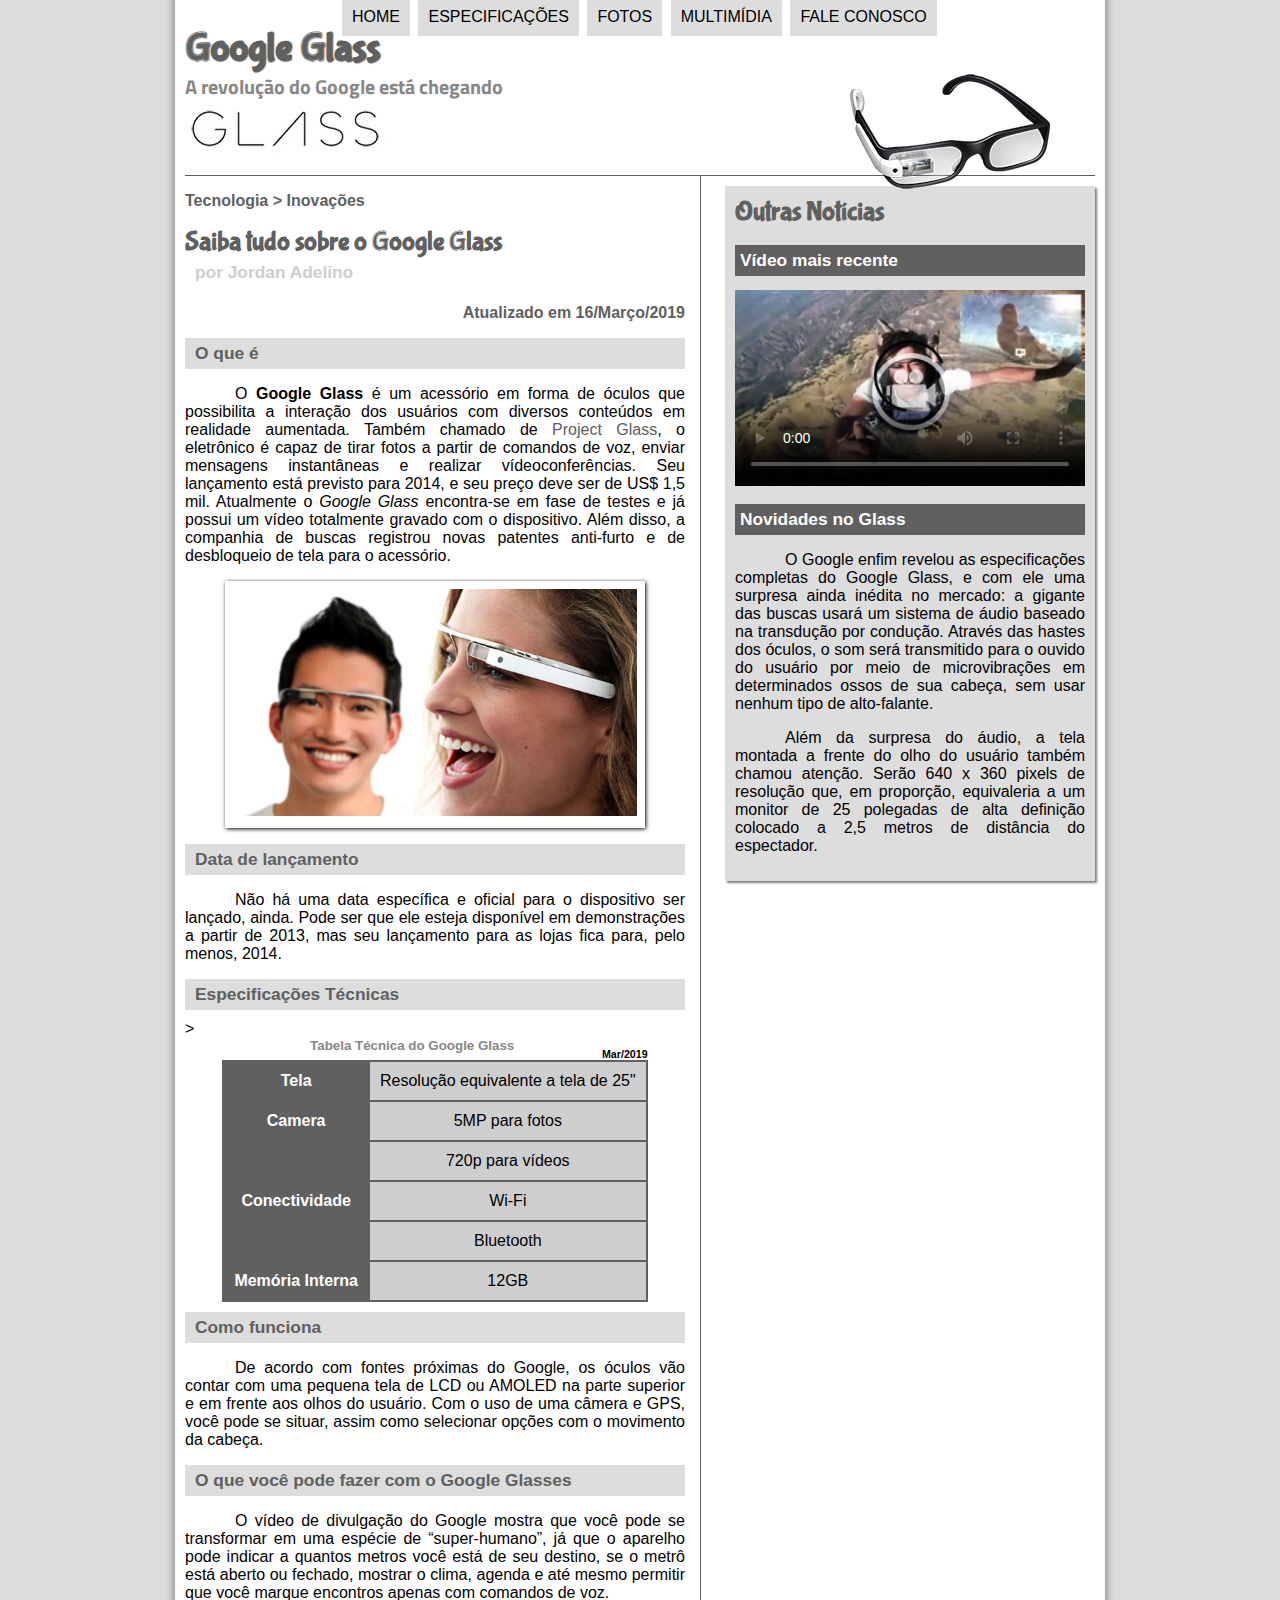
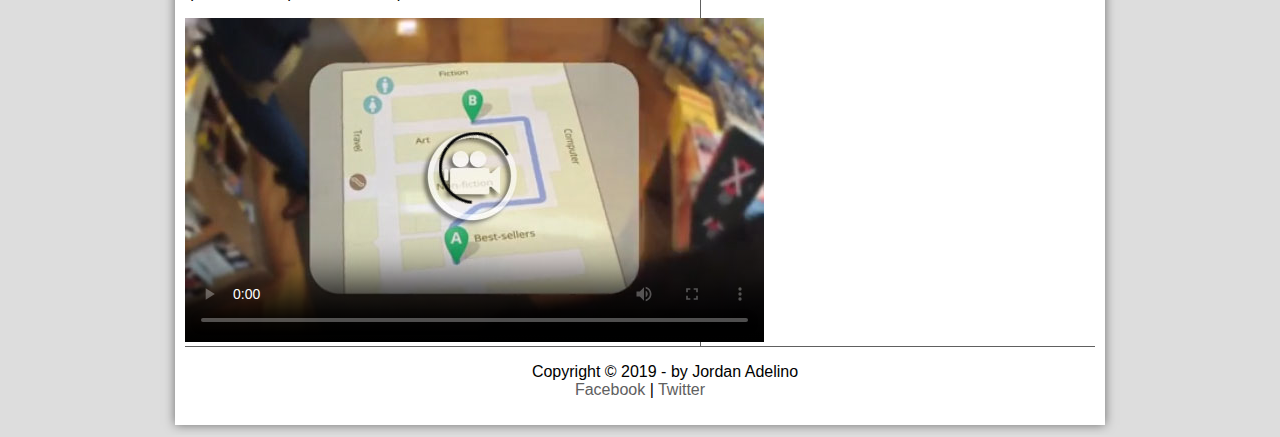
==== index.html @ 3ca98207 "Add files via upload" ====
<!DOCTYPE html>
<html lang="pt-br">
    <head>
        <meta charset="UTF-8"/>
        <title>Tudo sobre Google Glass</title>
        <link rel="stylesheet" type="text/css" href="_css/estilo.css"/>
    </head>
        <script language='javascript' src="_javascript/funcoes.js"></script>
    <body>
        <div id="interface">
            <header id="cabecalho">
                <hgroup>
                    <h1>Google Glass</h1>
                    <h2>A revolução do Google está chegando</h2>
                </hgroup>

                <img id="icone" src="_imagens/glass-oculos-preto-peq.png">
                <nav id="menu">
                    <h1>Menu Principal</h1>
                    <ul>
                        <li onmouseover="mudaFoto('_imagens/home.png')"onmouseout="mudaFoto('_imagens/glass-oculos-preto-peq.png')"><a href="index.html">Home</a></li>
                        <li onmouseover="mudaFoto('_imagens/especificacoes.png')"onmouseout="mudaFoto('_imagens/glass-oculos-preto-peq.png')"><a href="specs.html">Especificações</a></li>
                        <li onmouseover="mudaFoto('_imagens/fotos.png')"onmouseout="mudaFoto('_imagens/glass-oculos-preto-peq.png')"><a href="fotos.html">Fotos</a></li>
                        <li onmouseover="mudaFoto('_imagens/multimidia.png')"onmouseout="mudaFoto('_imagens/glass-oculos-preto-peq.png')"><a href="multimidia.html">Multimídia</a></li>
                        <li onmouseover="mudaFoto('_imagens/contato.png')"onmouseout="mudaFoto('_imagens/glass-oculos-preto-peq.png')"><a href="fale-conosco.html">Fale conosco</a></li>
                    </ul>
                </nav>
            </header>
            <section id="corpo">
                <article id="noticia-principal">
                    <header id="cabecalho-artigo">
                        <hgroup>
                            <h3>Tecnologia > Inovações</h3>
                            <h1>Saiba tudo sobre o Google Glass</h1>
                            <h2>por Jordan Adelino</h2>
                            <h3 class="direita">Atualizado em 16/Março/2019</h3>
                        </hgroup>
                    </header>
                    <h2 style="text-align: left;">O que é</h2>
                        <p>O <b><span style="text-decoration: none;">Google Glass</span></b> é um acessório em forma de óculos que possibilita a interação dos usuários com diversos conteúdos em realidade aumentada. Também chamado de <a href="http://glass.google.com" target="_blank">Project Glass</a>, o eletrônico é capaz de tirar fotos a partir de comandos de voz, enviar mensagens instantâneas e realizar vídeo&shy;con&shy;ferên&shy;cias. Seu lançamento está previsto para 2014, e seu preço deve ser de US$ 1,5 mil. Atualmente o <em>Google Glass</em> encontra-se em fase de testes e já possui um vídeo totalmente gravado com o dispositivo. Além disso, a companhia de buscas registrou novas patentes anti-furto e de desbloqueio de tela para o acessório.</p style>

                    <figure class="foto-legenda">
                        <img src="_imagens/glass-quadro-homem-mulher.jpg"/>
                        <figcaption>
                            <h3>Google Glass</h3>
                            <p>Uma nova maneira de ver o mundo.</p>
                        </figcaption>
                    </figure>

                    <h2>Data de lançamento</h2>
                    <p>Não há uma data específica e oficial para o dispositivo ser lançado, ainda. Pode ser que ele esteja disponível em demonstrações a partir de 2013, mas seu lançamento para as lojas fica para, pelo menos, 2014.</p>

                    <h2>Especificações Técnicas</h2>
                    <table id="tabelaspec">
                        <caption>Tabela Técnica do Google Glass <span>Mar/2019</span></caption>

                        <tr><td class="ce">Tela</td><td class="cd">Resolução equivalente a tela de 25"</td></tr>
                        <tr><td rowspan="2" class="ce">Camera</td><td class="cd">5MP para fotos</td>></tr>
                        <tr><td class="cd">720p para vídeos</td></tr>
                        <tr><td rowspan="2" class="ce">Conectividade</td> <td class="cd">Wi-Fi</td></tr>
                        <tr><td class="cd">Bluetooth</td></tr>
                        <tr><td class="ce">Memória Interna<td class="cd">12GB</td></tr>
                    </table>

                    <h2>Como funciona</h2>
                    <p>De acordo com fontes próximas do Google, os óculos vão contar com uma pequena tela de LCD ou AMOLED na parte superior e em frente aos olhos do usuário. Com o uso de uma câmera e GPS, você pode se situar, assim como selecionar opções com o movimento da cabeça.</p>

                    <h2>O que você pode fazer com o Google Glasses</h2>
                    <p>O vídeo de divulgação do Google mostra que você pode se transformar em uma espécie de “super-<wbr/>humano”, já que o aparelho pode indicar a quantos metros você está de seu destino, se o metrô está aberto ou fechado, mostrar o clima, agenda e até mesmo permitir que você marque encontros apenas com comandos de voz.</p>
                    <div id="videos_principais1">
                        <video id="filme01" controls="controls" poster="_imagens/video-mini01.jpg">
                            <source src="_media/one-day.mp4" type="video/mp4"/>
                        </video>
                    </div>
                </article>
            </section>
            <aside id="lateral">
            <h1>Outras Notícias</h1>
            <h2>Vídeo mais recente</h2>
                <div id="videos-pricipais2">
                    <video id="filme02" controls="aria-controls" poster="_imagens/video-mini02.jpg">
                        <source src="_media/how-it-feels.mp4" type="video/mp4"/>
                    </video>
                </div>
            <h2>Novidades no Glass</h2>
            <p>O Google enfim revelou as especificações completas do Google Glass, e com ele uma surpresa ainda inédita no mercado: a gigante das buscas usará um sistema de áudio baseado na transdução por condução. Através das hastes dos óculos, o som será transmitido para o ouvido do usuário por meio de microvibrações em determinados ossos de sua cabeça, sem usar nenhum tipo de alto-falante.</p>

            <p>Além da surpresa do áudio, a tela montada a frente do olho do usuário também chamou atenção. Serão 640 x 360 pixels de resolução que, em proporção, equivaleria a um monitor de 25 polegadas de alta definição colocado a 2,5 metros de distância do espectador.</p>
            </aside>
            <footer id="ropade">
            <p>Copyright &copy; 2019 - by Jordan Adelino <br/>
                <a href="http://facebook.com/jordan.adelino.98" target="_blank">Facebook</a> | <a href="http://twitter.com/cursosemvideo"target="_blank">Twitter</a></p>
            </footer>
        </div>
    </body>
</html>
---- _css/estilo.css ----
@charset "UTF-8";
@import url(http://fonts.googleapis.com/css?family=Titillium+Web);
@font-face {
    font-family: 'FonteLogo';
    src: url("../_fonts/bubblegum-sans-regular.otf");
}
body {
    font-family: Arial, sans-serif;
    background-color: #dddddd;
    color: black;
}

div#interface {
    width: 910px;
    background-color: #ffffff;
    margin: -20px auto 10px auto;
    box-shadow: 0px 0px 10px rgba(0,0,0,.5);
    padding: 10px;
}
p {
    text-align: justify;
    text-indent: 50px;
}

a {
    color: #606060;
    text-decoration: none;
}

a:hover {
    text-decoration: underline;
}

header#cabecalho img#icone {
    position: absolute;
    left: 850px;
    top: 70px;
}

header#cabecalho {
    border-bottom: 1px #606060 solid;
    height: 150px;
    background: url("../_imagens/glass-logo-peq.jpg") no-repeat 0px 80px;
}

header#cabecalho h1 {
    font-family: 'FonteLogo', sans-serif;
    font-size: 30pt;
    color: #606060;
    text-shadow: 1px 1px 1px rgba(0,0,0,.6);
    padding: 0px;
    margin-bottom: 0px;
}

header#cabecalho h2 {
    font-family: 'Titillium Web', sans-serif;
    color: #888888;
    font-size: 15pt;
    padding: 0px;
    margin-top: 0px;
}

/* Formatação de imagens com legendas */

figure.foto-legenda {
    position: relative;
    border: 8px solid white;
    box-shadow: 1px 1px 4px black;
}

figure.foto-legenda img {
    width: 100%;
    height: 100%;
}

figure.foto-legenda figcaption {
    opacity: 0;
    position: absolute;
    top: 0px;
    background-color: rgba(0,0,0,.4);
    color: white;
    width: 100%;
    height: 100%;
    padding: 10px;
    box-sizing: border-box;
    transition: opacity 1s;
}

figure.foto-legenda:hover figcaption {
    opacity: 1;
}

/* Formatação do Menu */

nav#menu {
    display: block;
}

nav#menu ul {
    list-style: none;
    text-transform: uppercase;
    position: absolute;
    top: -20px;
    left: 300px;
}

nav#menu li {
    display: inline-block;
    background-color: #dddddd;
    padding: 10px;
    margin: 2px;
    -webkit-transition: background-color 1s;
    -moz-transition: background-color 1s;
    -o-transition: background-color 1s;
    -ms-transition: background-color 1s;
    transition: background-color 1s;
}

nav#menu li:hover {
    background-color: #606060;
}

nav#menu h1 {
    display: none;
}

nav#menu a {
    color: #000000;
    text-decoration: none;
}

nav#menu a:hover {
    color: #ffffff;
    text-decoration: underline;
}

section#corpo {
     display: block;
     width: 500px;
     float: left;
     border-right: 1px solid #606060;
     padding-right: 15px;
 }

article#noticia-principal h2 {
    font-size: 13pt;
    color: #606060;
    background-color: #dddddd;
    padding: 5px 0px 5px 10px;
    margin: 10px 0px 10px 0px;
}

header#cabecalho-artigo h1 {
    font-family: 'FonteLogo', sans-serif;
    font-size: 20pt;
    color: #606060;
    margin-bottom: 0px;
    margin-top: 0px;
}

.direita {
    text-align: right;
}

header#cabecalho-artigo h2 {
    font-size: 13pt;
    color: #cecece;
    background-color: #ffffff;
    margin: 0px;
}

header#cabecalho-artigo h3 {
    font-size: 12pt;
    color: #606060;

}

table#tabelaspec {
    border: 1px solid  #606060;
    border-spacing: 0px;
    margin-left: auto;
    margin-right: auto;
}

table#tabelaspec td {
    border: 1px solid #606060;
    padding: 10px;
    text-align: center;
    vertical-align: middle;
}

table#tabelaspec td.ce {
    color: #ffffff;
    background-color: #606060;
    vertical-align: top;
    font-weight: bold;
}

table#tabelaspec td.cd {
    background-color: #cecece;
}

table#tabelaspec caption {
    color: #888888;
    font-size: 10pt;
    font-weight: bold;
}

table#tabelaspec caption span {
    display: block;
    float: right;
    color: #000000;
    font-size: 8pt;
    margin-top: 10px;
}

aside#lateral {
    display: block;
    width: 350px;
    float: right;
    background-color: #dddddd;
    padding: 10px;
    margin-top: 10px;
    box-shadow: 2px 2px 2px rgba(0,0,0,.5);
}

aside#lateral h1 {
    font-family: 'FonteLogo', sans-serif;
    font-size: 20pt;
    color: #606060;
    margin-top: 0px;
}

aside#lateral h2 {
    background-color: #606060;
    font-size: 13pt;
    color: #ffffff;
    padding: 5px;
}

footer#ropade {
    clear: both;
    border-top: 1px solid #606060;
}

footer#ropade p {
    text-align: center;
}

video#filme02 {
    left: 573px;
    top: 490px;
    width: 350px;
}
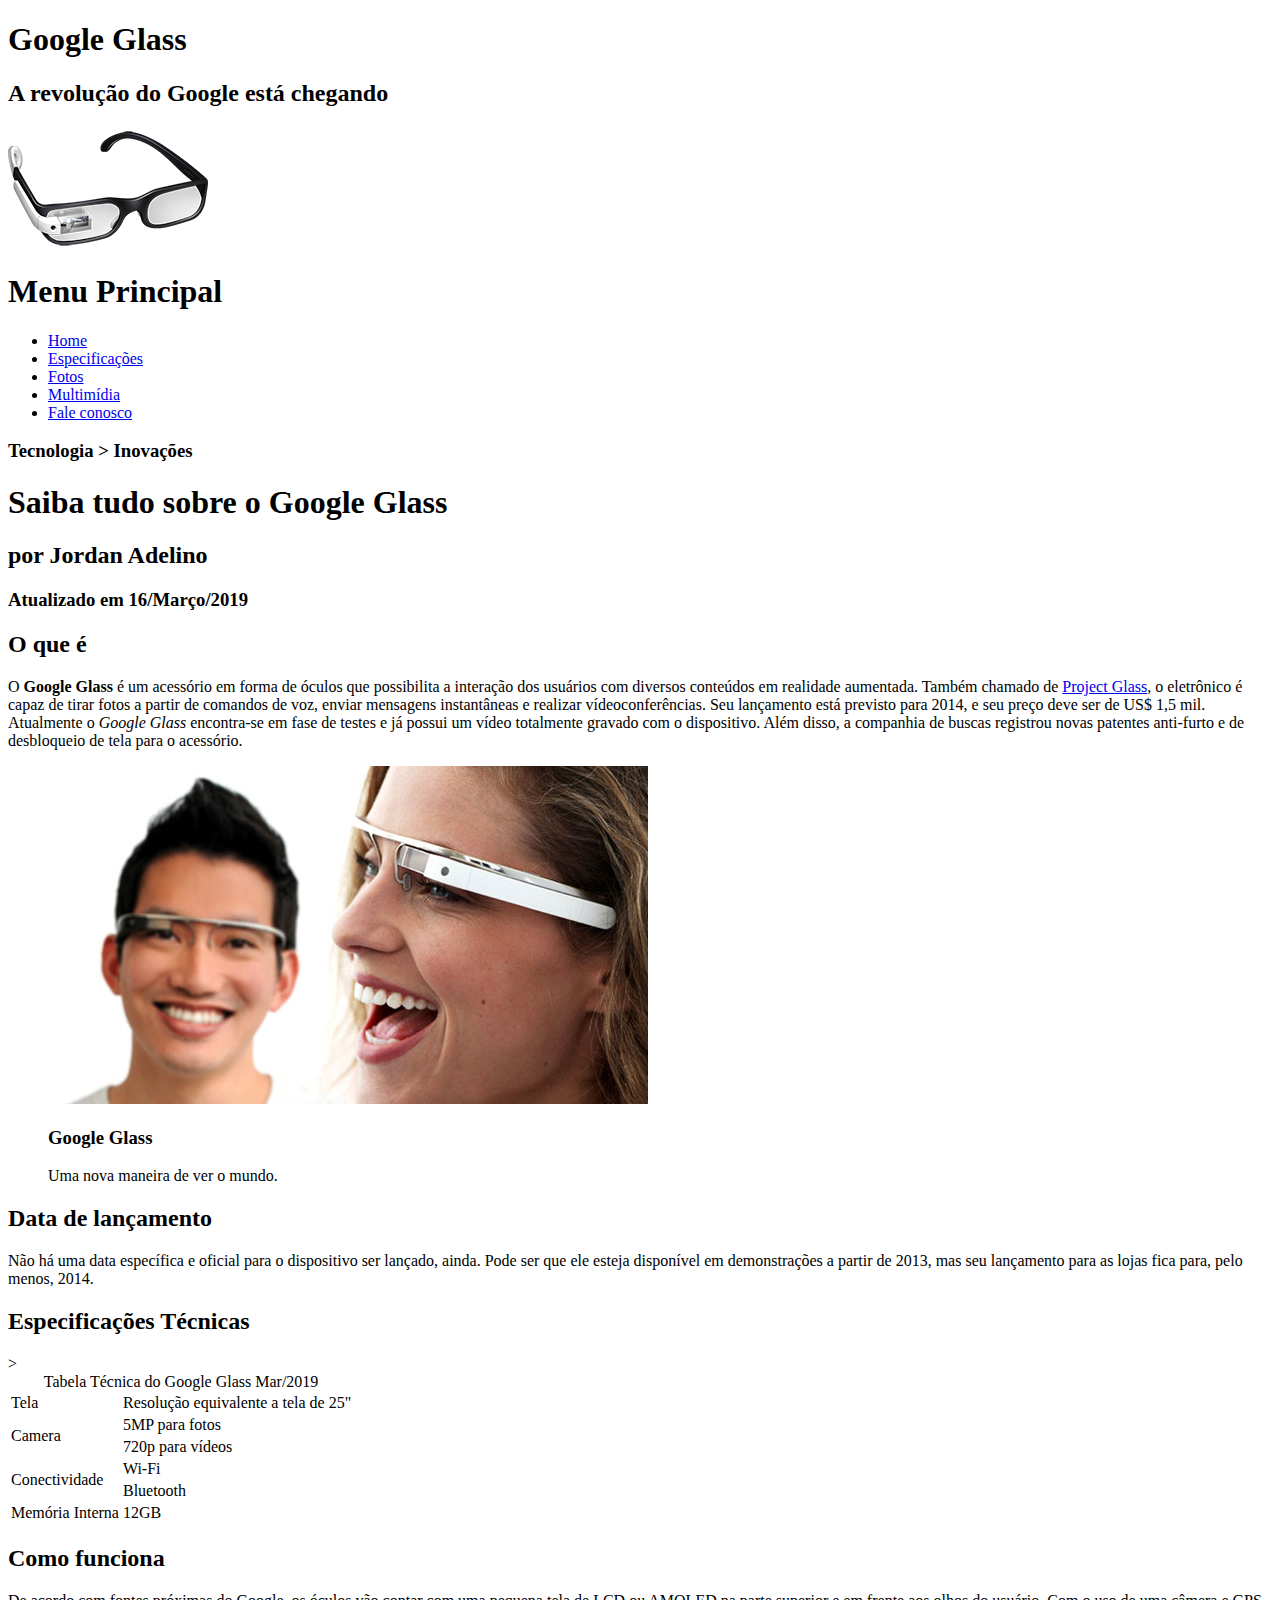
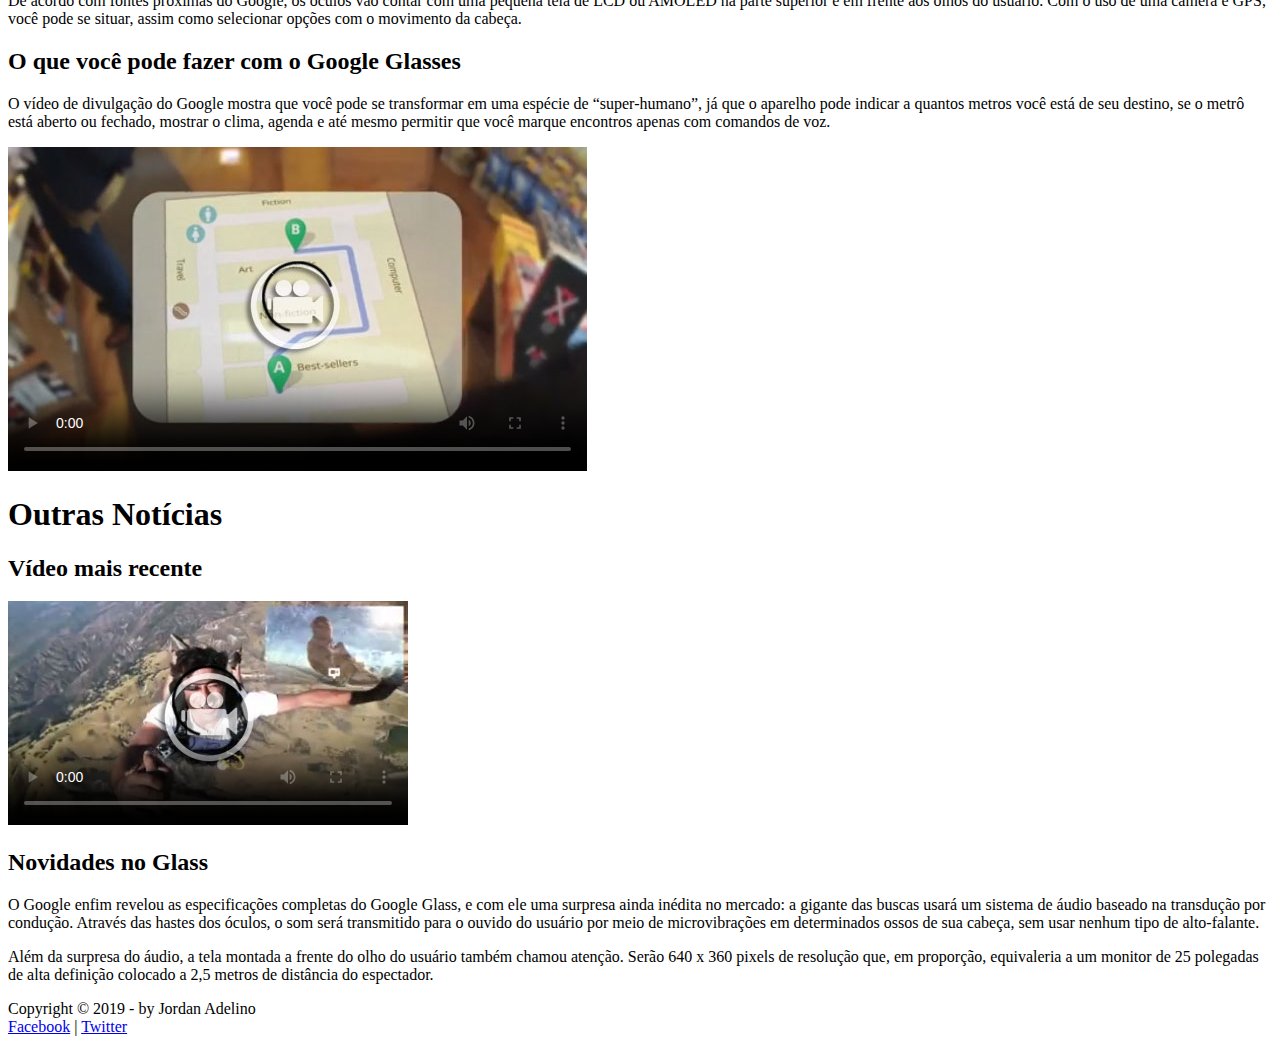
==== commit 18214617: "Update index.html" ====
--- a/index.html
+++ b/index.html
@@ -3,7 +3,7 @@
     <head>
         <meta charset="UTF-8"/>
         <title>Tudo sobre Google Glass</title>
-        <link rel="stylesheet" type="text/css" href="_css/estilo.css"/>
+        <link rel="stylesheet" type="text/css" href="Project_JAMy_GoogleGlass/_css/estilo.css"/>
     </head>
         <script language='javascript' src="_javascript/funcoes.js"></script>
     <body>
@@ -93,4 +93,4 @@
             </footer>
         </div>
     </body>
-</html>+</html>
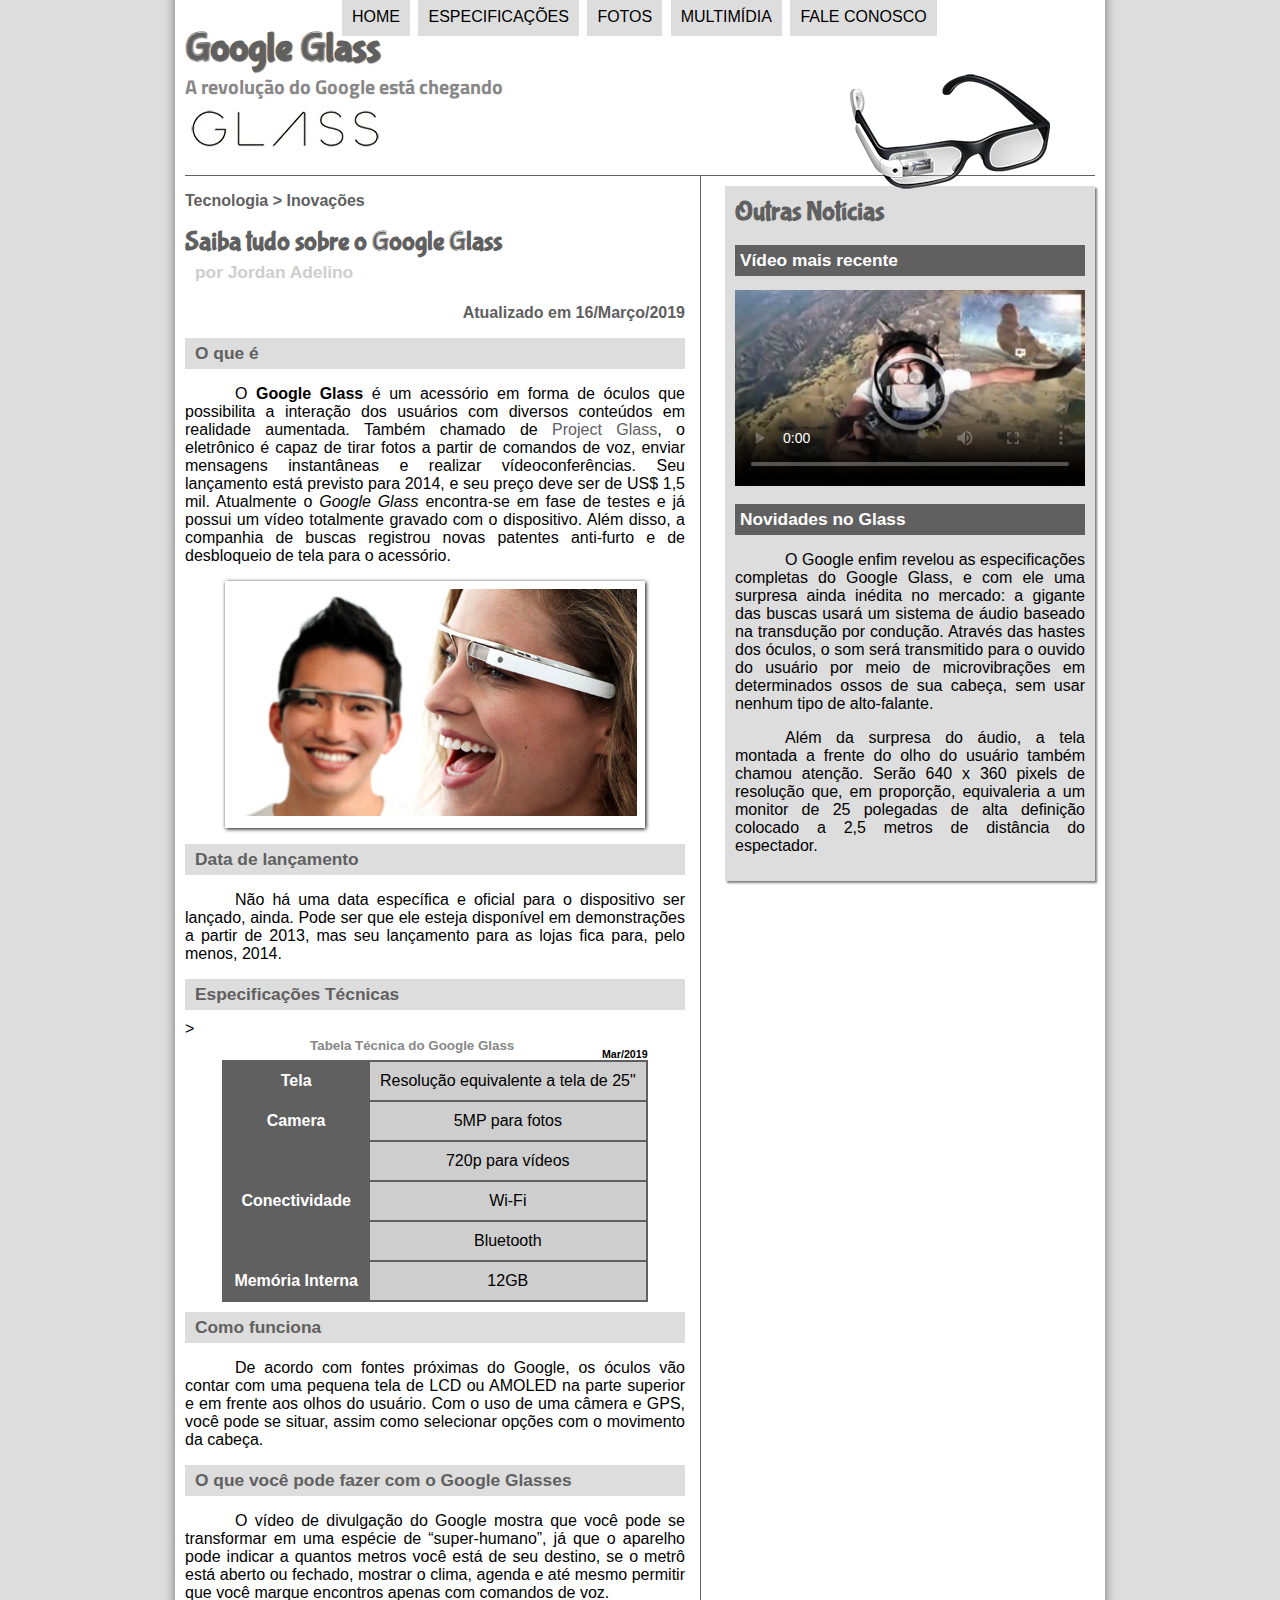
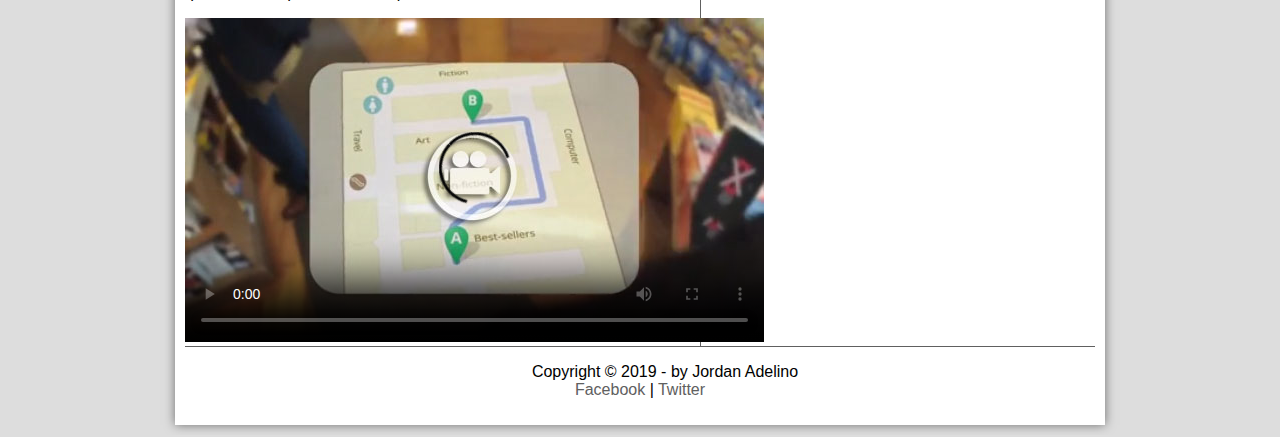
==== commit a7f540a8: "Update index.html" ====
--- a/index.html
+++ b/index.html
@@ -3,7 +3,7 @@
     <head>
         <meta charset="UTF-8"/>
         <title>Tudo sobre Google Glass</title>
-        <link rel="stylesheet" type="text/css" href="Project_JAMy_GoogleGlass/_css/estilo.css"/>
+        <link rel="stylesheet" type="text/css" href="_css/estilo.css"/>
     </head>
         <script language='javascript' src="_javascript/funcoes.js"></script>
     <body>
--- a/_css/estilo.css
+++ b/_css/estilo.css
@@ -0,0 +1,254 @@
+@charset "UTF-8";
+@import url(http://fonts.googleapis.com/css?family=Titillium+Web);
+@font-face {
+    font-family: 'FonteLogo';
+    src: url("../_fonts/bubblegum-sans-regular.otf");
+}
+body {
+    font-family: Arial, sans-serif;
+    background-color: #dddddd;
+    color: black;
+}
+
+div#interface {
+    width: 910px;
+    background-color: #ffffff;
+    margin: -20px auto 10px auto;
+    box-shadow: 0px 0px 10px rgba(0,0,0,.5);
+    padding: 10px;
+}
+p {
+    text-align: justify;
+    text-indent: 50px;
+}
+
+a {
+    color: #606060;
+    text-decoration: none;
+}
+
+a:hover {
+    text-decoration: underline;
+}
+
+header#cabecalho img#icone {
+    position: absolute;
+    left: 850px;
+    top: 70px;
+}
+
+header#cabecalho {
+    border-bottom: 1px #606060 solid;
+    height: 150px;
+    background: url("../_imagens/glass-logo-peq.jpg") no-repeat 0px 80px;
+}
+
+header#cabecalho h1 {
+    font-family: 'FonteLogo', sans-serif;
+    font-size: 30pt;
+    color: #606060;
+    text-shadow: 1px 1px 1px rgba(0,0,0,.6);
+    padding: 0px;
+    margin-bottom: 0px;
+}
+
+header#cabecalho h2 {
+    font-family: 'Titillium Web', sans-serif;
+    color: #888888;
+    font-size: 15pt;
+    padding: 0px;
+    margin-top: 0px;
+}
+
+/* Formatação de imagens com legendas */
+
+figure.foto-legenda {
+    position: relative;
+    border: 8px solid white;
+    box-shadow: 1px 1px 4px black;
+}
+
+figure.foto-legenda img {
+    width: 100%;
+    height: 100%;
+}
+
+figure.foto-legenda figcaption {
+    opacity: 0;
+    position: absolute;
+    top: 0px;
+    background-color: rgba(0,0,0,.4);
+    color: white;
+    width: 100%;
+    height: 100%;
+    padding: 10px;
+    box-sizing: border-box;
+    transition: opacity 1s;
+}
+
+figure.foto-legenda:hover figcaption {
+    opacity: 1;
+}
+
+/* Formatação do Menu */
+
+nav#menu {
+    display: block;
+}
+
+nav#menu ul {
+    list-style: none;
+    text-transform: uppercase;
+    position: absolute;
+    top: -20px;
+    left: 300px;
+}
+
+nav#menu li {
+    display: inline-block;
+    background-color: #dddddd;
+    padding: 10px;
+    margin: 2px;
+    -webkit-transition: background-color 1s;
+    -moz-transition: background-color 1s;
+    -o-transition: background-color 1s;
+    -ms-transition: background-color 1s;
+    transition: background-color 1s;
+}
+
+nav#menu li:hover {
+    background-color: #606060;
+}
+
+nav#menu h1 {
+    display: none;
+}
+
+nav#menu a {
+    color: #000000;
+    text-decoration: none;
+}
+
+nav#menu a:hover {
+    color: #ffffff;
+    text-decoration: underline;
+}
+
+section#corpo {
+     display: block;
+     width: 500px;
+     float: left;
+     border-right: 1px solid #606060;
+     padding-right: 15px;
+ }
+
+article#noticia-principal h2 {
+    font-size: 13pt;
+    color: #606060;
+    background-color: #dddddd;
+    padding: 5px 0px 5px 10px;
+    margin: 10px 0px 10px 0px;
+}
+
+header#cabecalho-artigo h1 {
+    font-family: 'FonteLogo', sans-serif;
+    font-size: 20pt;
+    color: #606060;
+    margin-bottom: 0px;
+    margin-top: 0px;
+}
+
+.direita {
+    text-align: right;
+}
+
+header#cabecalho-artigo h2 {
+    font-size: 13pt;
+    color: #cecece;
+    background-color: #ffffff;
+    margin: 0px;
+}
+
+header#cabecalho-artigo h3 {
+    font-size: 12pt;
+    color: #606060;
+
+}
+
+table#tabelaspec {
+    border: 1px solid  #606060;
+    border-spacing: 0px;
+    margin-left: auto;
+    margin-right: auto;
+}
+
+table#tabelaspec td {
+    border: 1px solid #606060;
+    padding: 10px;
+    text-align: center;
+    vertical-align: middle;
+}
+
+table#tabelaspec td.ce {
+    color: #ffffff;
+    background-color: #606060;
+    vertical-align: top;
+    font-weight: bold;
+}
+
+table#tabelaspec td.cd {
+    background-color: #cecece;
+}
+
+table#tabelaspec caption {
+    color: #888888;
+    font-size: 10pt;
+    font-weight: bold;
+}
+
+table#tabelaspec caption span {
+    display: block;
+    float: right;
+    color: #000000;
+    font-size: 8pt;
+    margin-top: 10px;
+}
+
+aside#lateral {
+    display: block;
+    width: 350px;
+    float: right;
+    background-color: #dddddd;
+    padding: 10px;
+    margin-top: 10px;
+    box-shadow: 2px 2px 2px rgba(0,0,0,.5);
+}
+
+aside#lateral h1 {
+    font-family: 'FonteLogo', sans-serif;
+    font-size: 20pt;
+    color: #606060;
+    margin-top: 0px;
+}
+
+aside#lateral h2 {
+    background-color: #606060;
+    font-size: 13pt;
+    color: #ffffff;
+    padding: 5px;
+}
+
+footer#ropade {
+    clear: both;
+    border-top: 1px solid #606060;
+}
+
+footer#ropade p {
+    text-align: center;
+}
+
+video#filme02 {
+    left: 573px;
+    top: 490px;
+    width: 350px;
+}